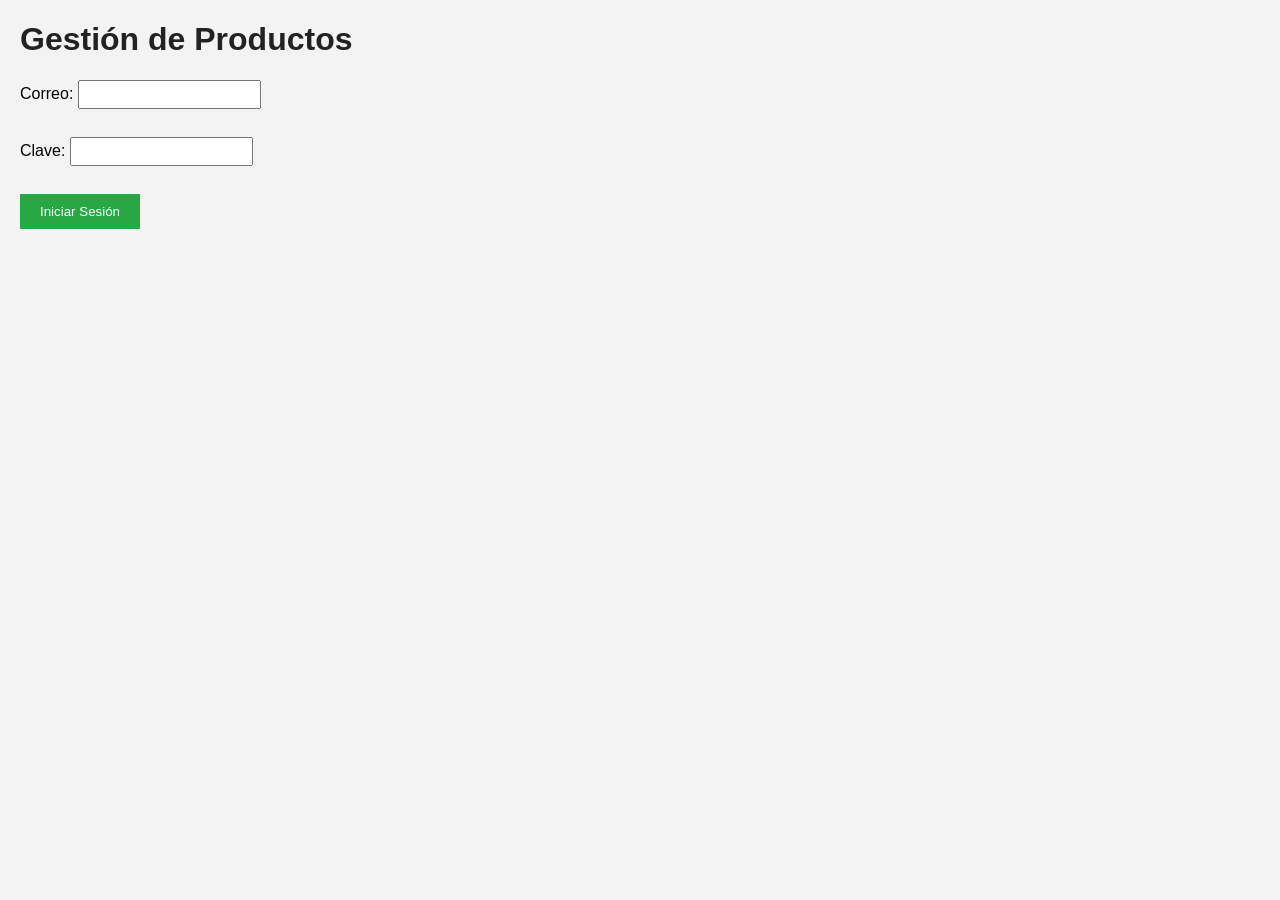
==== pagina.html @ 2ba7ee6c "Add files via upload" ====
<!DOCTYPE html>
<html lang="es">
<head>
    <meta charset="UTF-8">
    <meta name="viewport" content="width=device-width, initial-scale=1.0">
    <title>Gestión Simple de Productos</title>
    <link rel="stylesheet" href="estilo.css">
</head>
<body>
    <h1>Gestión de Productos</h1>
    <form action="/login" method="POST">
        <label for="correo">Correo:</label>
        <input type="email" name="correo" required><br><br>
        <label for="clave">Clave:</label>
        <input type="password" name="clave" required><br><br>
        <button type="submit">Iniciar Sesión</button>
    </form>
</body>
</html>
---- estilo.css ----
body {
    font-family: Arial, sans-serif;
    margin: 20px;
    background-color: #f3f3f3;
}
h1 {
    color: #222;
}
form {
    margin-top: 20px;
}
input {
    margin-bottom: 10px;
    padding: 5px;
}
button {
    padding: 10px 20px;
    background-color: #28a745;
    color: #fff;
    border: none;
    cursor: pointer;
}
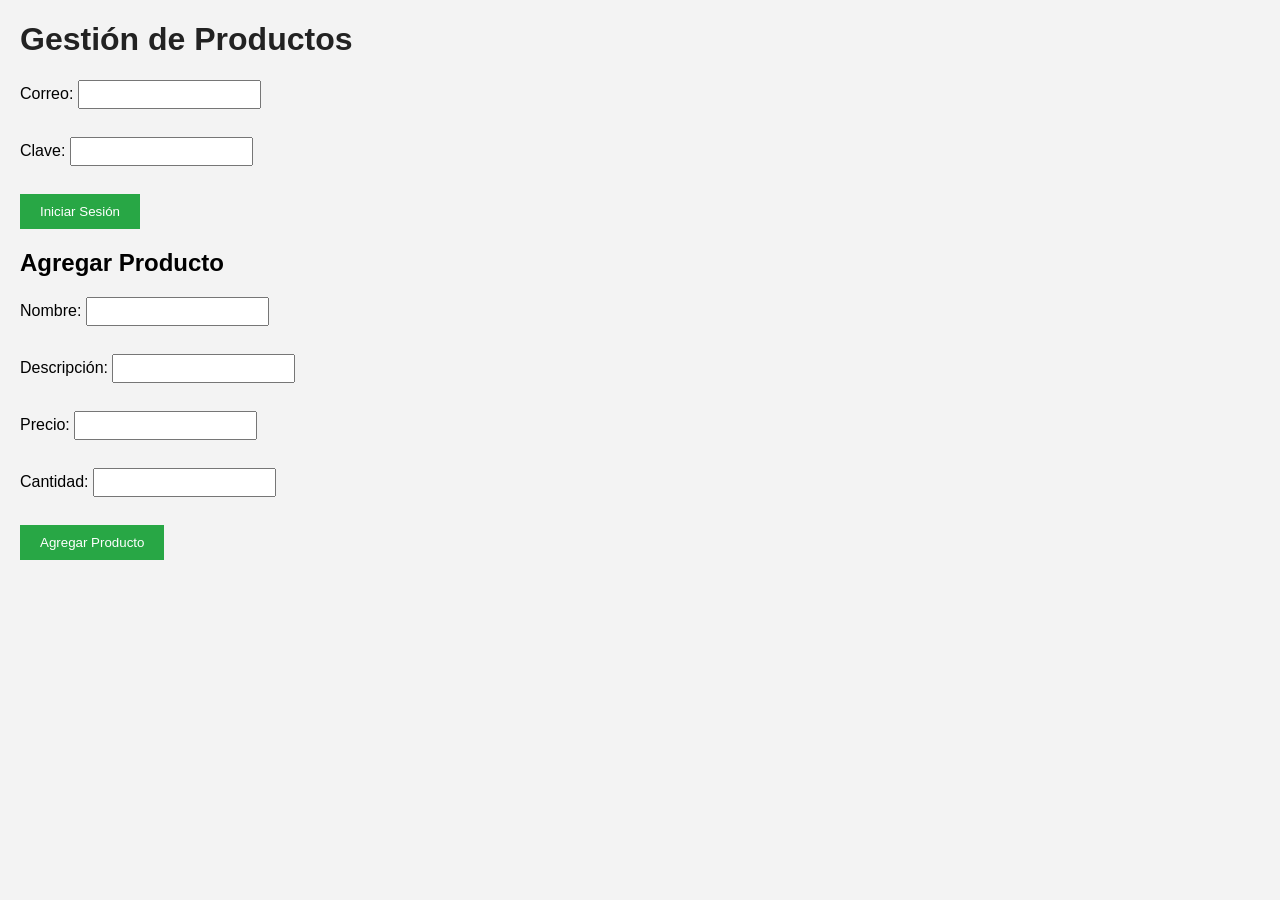
==== commit 51d3f610: "Update pagina.html" ====
--- a/pagina.html
+++ b/pagina.html
@@ -3,7 +3,7 @@
 <head>
     <meta charset="UTF-8">
     <meta name="viewport" content="width=device-width, initial-scale=1.0">
-    <title>Gestión Simple de Productos</title>
+    <title>Gestión Completa de Productos</title>
     <link rel="stylesheet" href="estilo.css">
 </head>
 <body>
@@ -15,5 +15,18 @@
         <input type="password" name="clave" required><br><br>
         <button type="submit">Iniciar Sesión</button>
     </form>
+
+    <h2>Agregar Producto</h2>
+    <form action="/productos" method="POST">
+        <label for="nombre">Nombre:</label>
+        <input type="text" name="nombre" required><br><br>
+        <label for="descripcion">Descripción:</label>
+        <input type="text" name="descripcion" required><br><br>
+        <label for="precio">Precio:</label>
+        <input type="number" name="precio" required><br><br>
+        <label for="cantidad">Cantidad:</label>
+        <input type="number" name="cantidad" required><br><br>
+        <button type="submit">Agregar Producto</button>
+    </form>
 </body>
-</html>+</html>
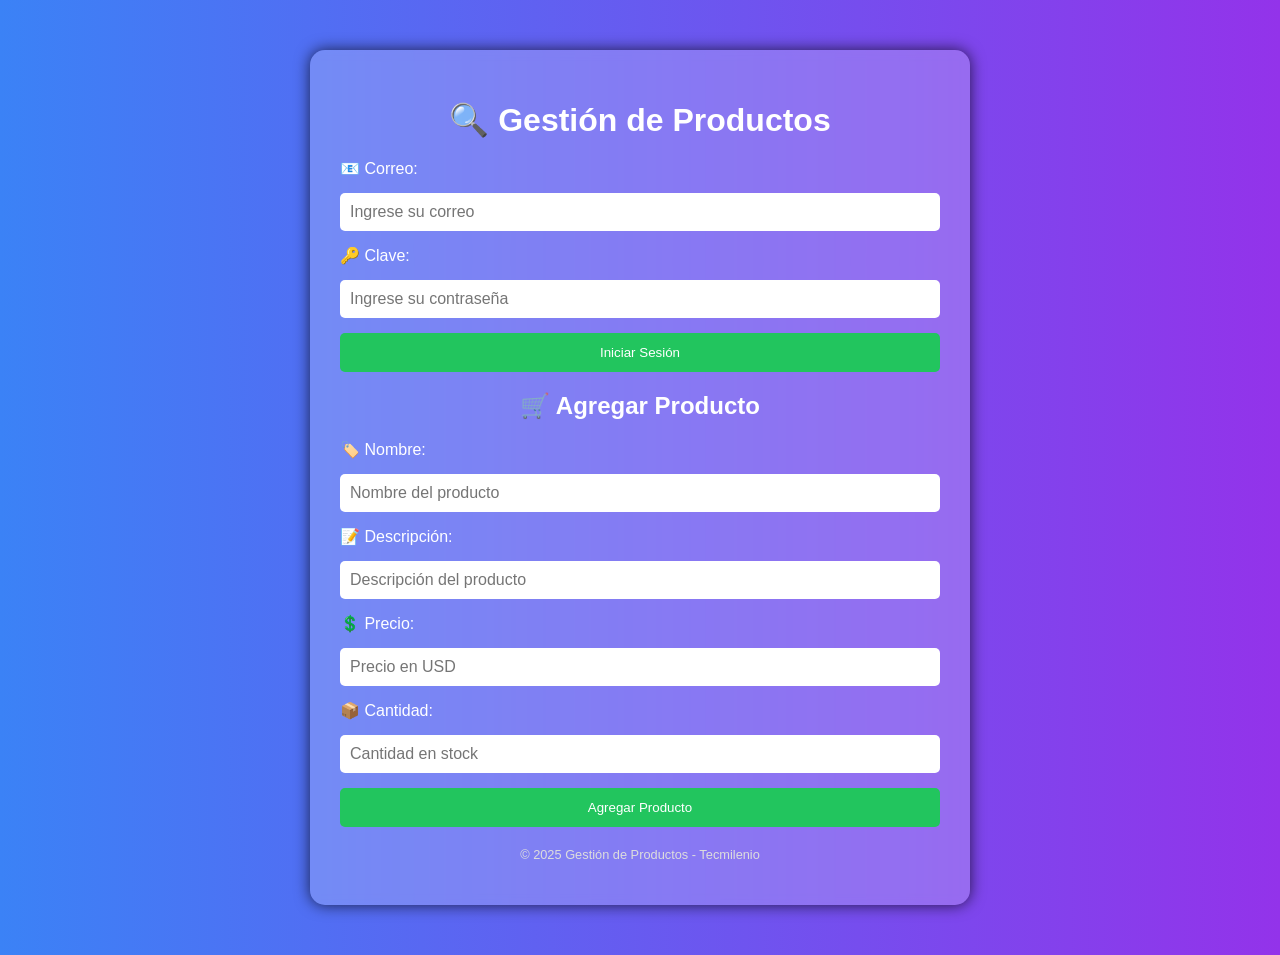
==== commit c8c253bb: "Update pagina.html" ====
--- a/pagina.html
+++ b/pagina.html
@@ -7,26 +7,31 @@
     <link rel="stylesheet" href="estilo.css">
 </head>
 <body>
-    <h1>Gestión de Productos</h1>
-    <form action="/login" method="POST">
-        <label for="correo">Correo:</label>
-        <input type="email" name="correo" required><br><br>
-        <label for="clave">Clave:</label>
-        <input type="password" name="clave" required><br><br>
-        <button type="submit">Iniciar Sesión</button>
-    </form>
+    <div class="container">
+        <h1>🔍 Gestión de Productos</h1>
+        <form action="/login" method="POST" class="formulario">
+            <label for="correo">📧 Correo:</label>
+            <input type="email" name="correo" required placeholder="Ingrese su correo">
+            <label for="clave">🔑 Clave:</label>
+            <input type="password" name="clave" required placeholder="Ingrese su contraseña">
+            <button type="submit">Iniciar Sesión</button>
+        </form>
 
-    <h2>Agregar Producto</h2>
-    <form action="/productos" method="POST">
-        <label for="nombre">Nombre:</label>
-        <input type="text" name="nombre" required><br><br>
-        <label for="descripcion">Descripción:</label>
-        <input type="text" name="descripcion" required><br><br>
-        <label for="precio">Precio:</label>
-        <input type="number" name="precio" required><br><br>
-        <label for="cantidad">Cantidad:</label>
-        <input type="number" name="cantidad" required><br><br>
-        <button type="submit">Agregar Producto</button>
-    </form>
+        <h2>🛒 Agregar Producto</h2>
+        <form action="/productos" method="POST" class="formulario">
+            <label for="nombre">🏷️ Nombre:</label>
+            <input type="text" name="nombre" required placeholder="Nombre del producto">
+            <label for="descripcion">📝 Descripción:</label>
+            <input type="text" name="descripcion" required placeholder="Descripción del producto">
+            <label for="precio">💲 Precio:</label>
+            <input type="number" name="precio" required placeholder="Precio en USD">
+            <label for="cantidad">📦 Cantidad:</label>
+            <input type="number" name="cantidad" required placeholder="Cantidad en stock">
+            <button type="submit">Agregar Producto</button>
+        </form>
+        <footer class="footer">
+            <p>© 2025 Gestión de Productos - Tecmilenio</p>
+        </footer>
+    </div>
 </body>
 </html>
--- a/estilo.css
+++ b/estilo.css
@@ -1,22 +1,50 @@
 body {
-    font-family: Arial, sans-serif;
-    margin: 20px;
-    background-color: #f3f3f3;
+    font-family: 'Segoe UI', Tahoma, Geneva, Verdana, sans-serif;
+    margin: 0;
+    padding: 0;
+    background: linear-gradient(to right, #3b82f6, #9333ea);
+    color: #fff;
 }
-h1 {
-    color: #222;
+.container {
+    max-width: 600px;
+    margin: 50px auto;
+    background-color: rgba(255, 255, 255, 0.2);
+    padding: 30px;
+    border-radius: 15px;
+    box-shadow: 0 0 15px rgba(0, 0, 0, 0.7);
+    backdrop-filter: blur(5px);
 }
-form {
-    margin-top: 20px;
+h1, h2 {
+    text-align: center;
+    margin-bottom: 20px;
+}
+.formulario {
+    display: flex;
+    flex-direction: column;
+    gap: 15px;
 }
 input {
-    margin-bottom: 10px;
-    padding: 5px;
+    padding: 10px;
+    border: none;
+    border-radius: 5px;
+    font-size: 1em;
+    color: #333;
 }
 button {
-    padding: 10px 20px;
-    background-color: #28a745;
-    color: #fff;
+    padding: 12px;
+    background-color: #22c55e;
     border: none;
+    border-radius: 5px;
+    color: white;
     cursor: pointer;
-}+    transition: background-color 0.3s;
+}
+button:hover {
+    background-color: #16a34a;
+}
+.footer {
+    text-align: center;
+    margin-top: 20px;
+    font-size: 0.8em;
+    color: #ddd;
+}
